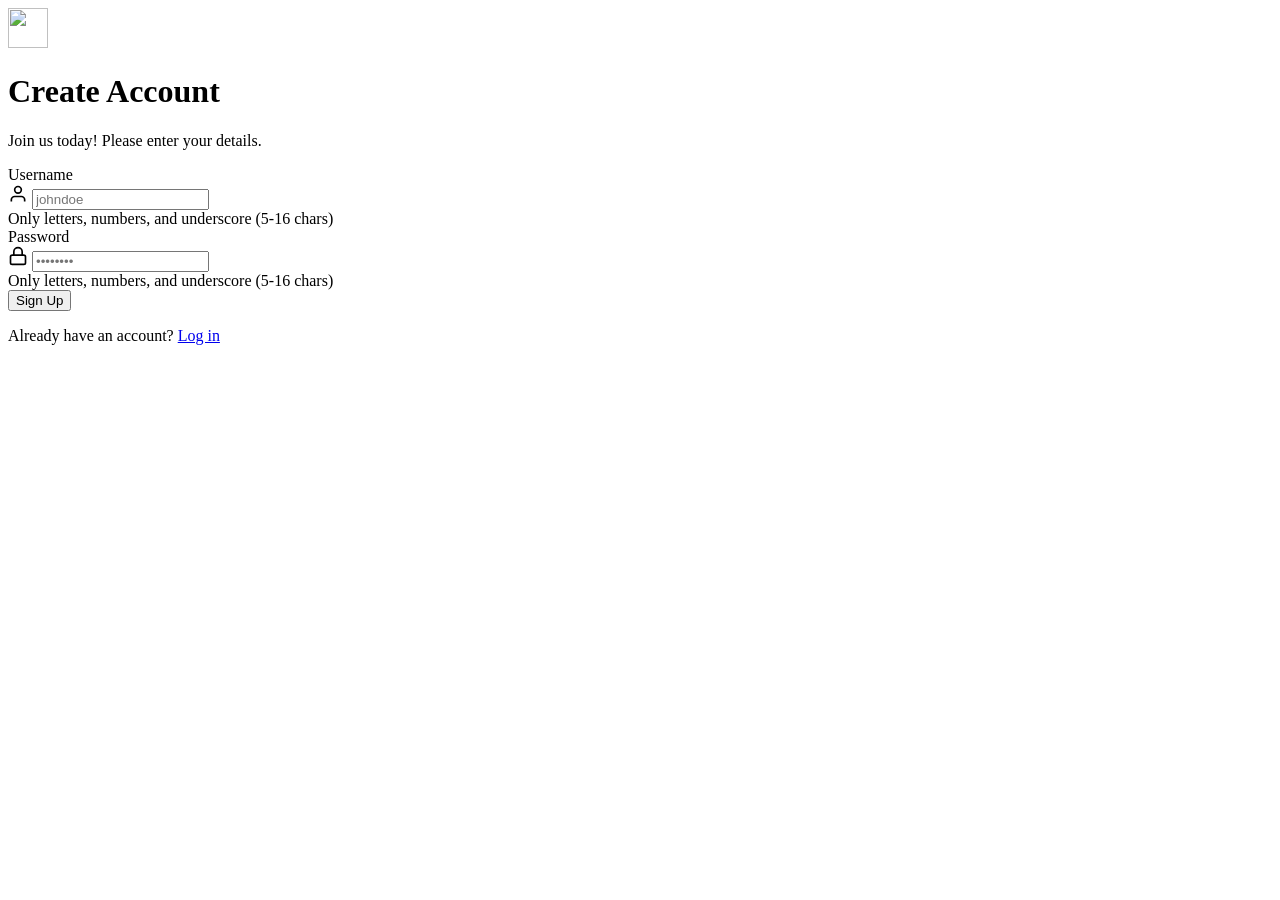
==== app/presentation/static/html/register.html @ a836c4bf "feat: add HTML/CSS/JS and page endpoints(login,register)" ====
<!DOCTYPE html>
<html lang="en">
<head>
    <meta charset="UTF-8">
    <meta name="viewport" content="width=device-width, initial-scale=1.0">
    <title>Sign Up | Modern App</title>
    <link rel="stylesheet" href="/static/css/register.css">
</head>
<body>
    <div class="wrapper">
        <div class="glass-card">
            <div class="brand">
                <div class="logo">
<img src="/static/img/scissors.svg" width="40" height="40" alt="" class="flip">
                </div>
                <h1>Create Account</h1>
                <p class="welcome-text">Join us today! Please enter your details.</p>
            </div>

            <form id="register-form" class="register-form" novalidate>
                <div class="input-group">
                    <label for="login">Username</label>
                    <div class="input-wrapper">
                        <svg class="input-icon" width="20" height="20" viewBox="0 0 24 24" fill="none" stroke="currentColor" stroke-width="2">
                            <path d="M20 21v-2a4 4 0 0 0-4-4H8a4 4 0 0 0-4 4v2"></path>
                            <circle cx="12" cy="7" r="4"></circle>
                        </svg>
                        <input type="text" id="login" name="login" 
                               placeholder="johndoe" 
                               autocomplete="username"
                               required>
                    </div>
                    <div class="input-hint">Only letters, numbers, and underscore (5-16 chars)</div>
                    <div class="error-message" id="login-error"></div>
                </div>

                <div class="input-group">
                    <label for="password">Password</label>
                    <div class="input-wrapper">
                        <svg class="input-icon" width="20" height="20" viewBox="0 0 24 24" fill="none" stroke="currentColor" stroke-width="2">
                            <rect x="3" y="11" width="18" height="11" rx="2" ry="2"></rect>
                            <path d="M7 11V7a5 5 0 0 1 10 0v4"></path>
                        </svg>
                        <input type="password" id="password" name="password" 
                               placeholder="••••••••" 
                               autocomplete="new-password"
                               required>
                    </div>
                    <div class="input-hint">Only letters, numbers, and underscore (5-16 chars)</div>
                    <div class="error-message" id="password-error"></div>
                </div>

                <button type="submit" id="register-button" class="submit-btn">
                    <span class="button-text">Sign Up</span>
                    <span class="loader" id="loader" style="display: none;"></span>
                </button>

                <div id="form-feedback" class="feedback-message" style="display: none;"></div>
            </form>

            <p class="auth-redirect">
                Already have an account? <a href="/login">Log in</a>
            </p>
        </div>
    </div>

    <script src="/static/js/register.js"></script>
</body>
</html>
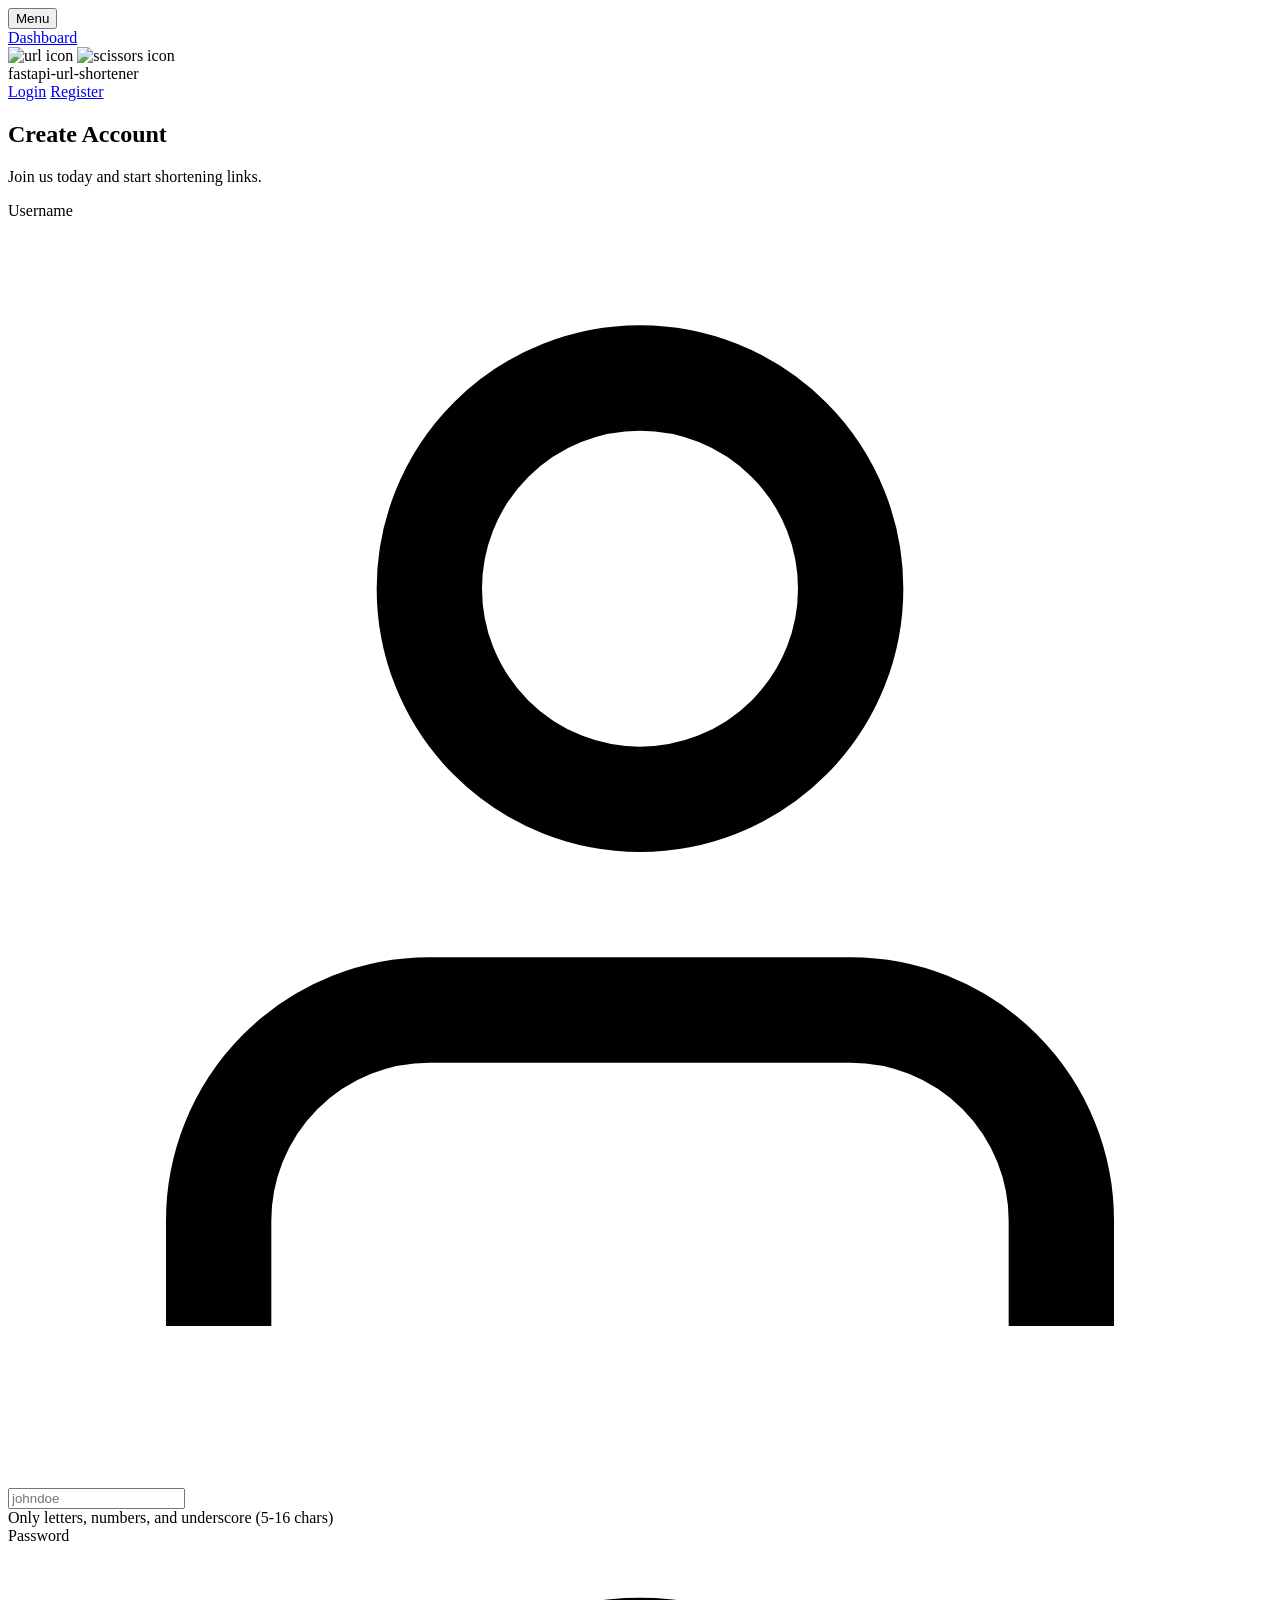
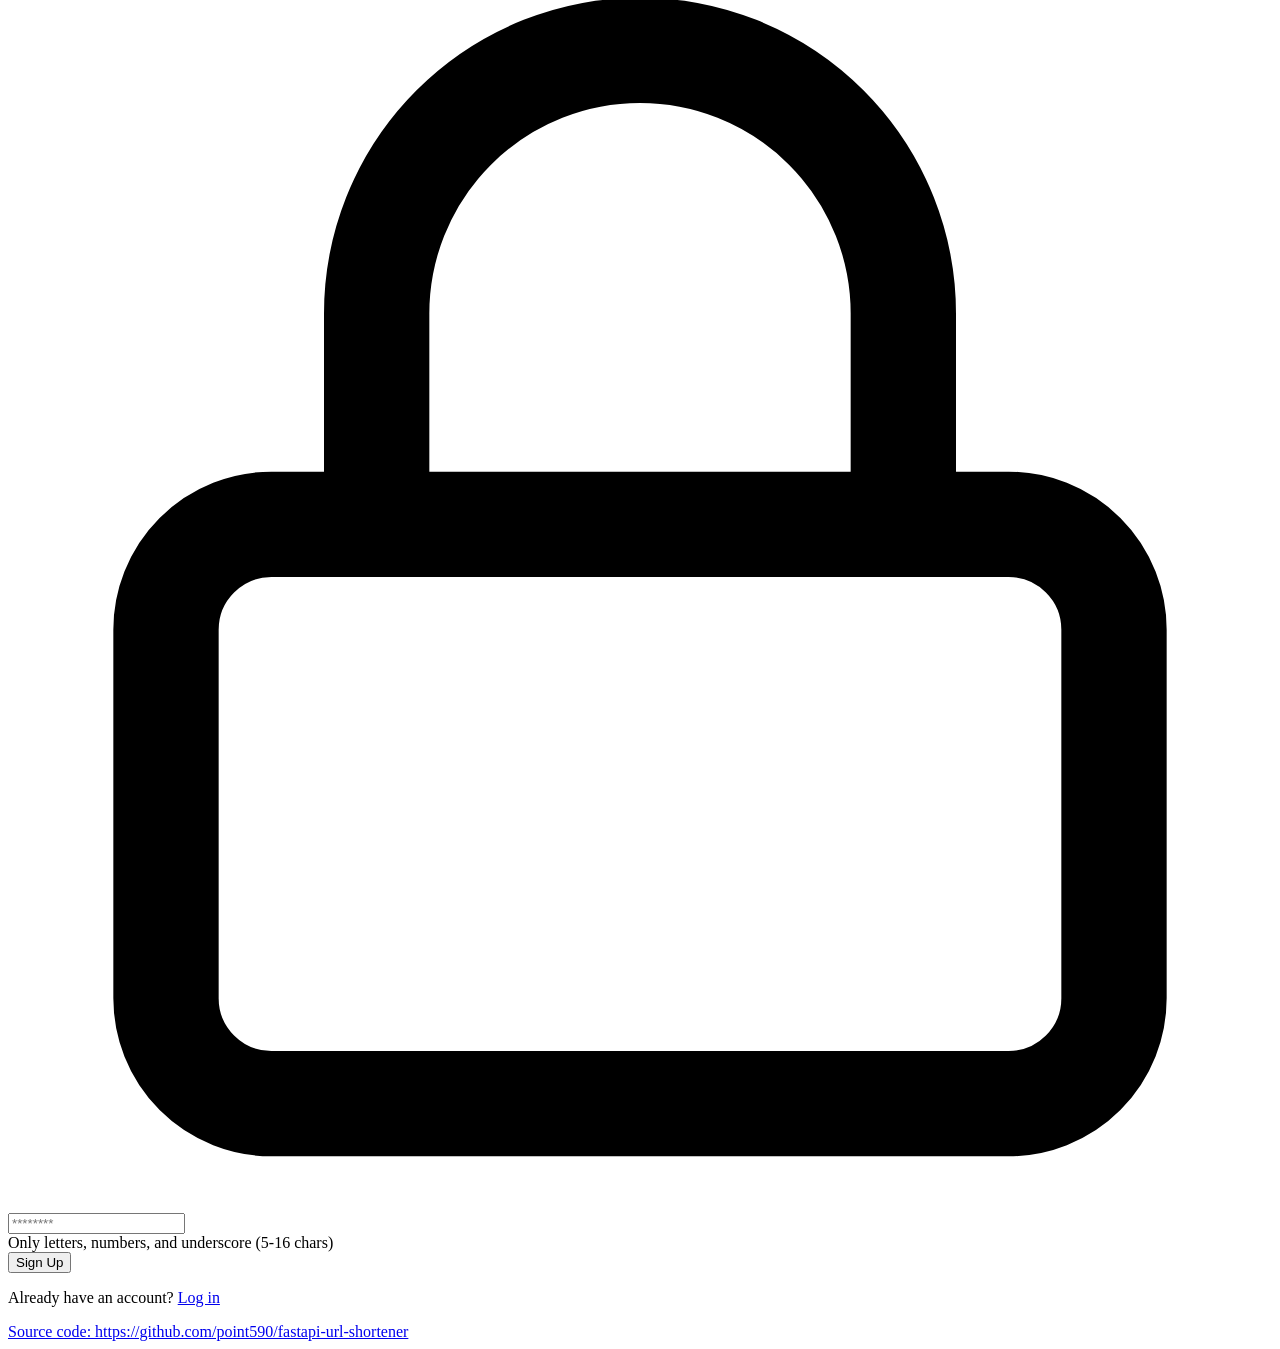
==== commit db147af1: "feat: redesign index/auth pages and add custom 403/404/5xx error screens" ====
--- a/app/presentation/static/html/register.html
+++ b/app/presentation/static/html/register.html
@@ -3,67 +3,102 @@
 <head>
     <meta charset="UTF-8">
     <meta name="viewport" content="width=device-width, initial-scale=1.0">
-    <title>Sign Up | Modern App</title>
-    <link rel="stylesheet" href="/static/css/register.css">
+    <title>Register | FastAPI URL Shortener</title>
+    <link rel="stylesheet" href="/static/css/site.css">
+    <link rel="stylesheet" href="/static/css/auth.css">
 </head>
 <body>
-    <div class="wrapper">
-        <div class="glass-card">
-            <div class="brand">
-                <div class="logo">
-<img src="/static/img/scissors.svg" width="40" height="40" alt="" class="flip">
+    <header class="header">
+        <div class="container header-inner">
+            <div class="header-left">
+                <div class="menu-wrap">
+                    <button class="btn btn-outline" type="button" id="menu-btn">Menu</button>
+                    <div class="menu-dropdown" id="menu-dropdown">
+                        <a class="menu-item" href="/dashboard">Dashboard</a>
+                    </div>
                 </div>
-                <h1>Create Account</h1>
-                <p class="welcome-text">Join us today! Please enter your details.</p>
+                <a class="brand-wrap" href="/" style="text-decoration:none;color:inherit;">
+                    <img class="brand-icon" src="/static/img/url.svg" alt="url icon">
+                    <img class="brand-icon" src="/static/img/scissors2.svg" alt="scissors icon">
+                    <div class="brand">fastapi-url-shortener</div>
+                </a>
             </div>
 
-            <form id="register-form" class="register-form" novalidate>
-                <div class="input-group">
-                    <label for="login">Username</label>
-                    <div class="input-wrapper">
-                        <svg class="input-icon" width="20" height="20" viewBox="0 0 24 24" fill="none" stroke="currentColor" stroke-width="2">
-                            <path d="M20 21v-2a4 4 0 0 0-4-4H8a4 4 0 0 0-4 4v2"></path>
-                            <circle cx="12" cy="7" r="4"></circle>
-                        </svg>
-                        <input type="text" id="login" name="login" 
-                               placeholder="johndoe" 
-                               autocomplete="username"
-                               required>
+            <div class="header-actions">
+                <a class="btn btn-outline" href="/login">Login</a>
+                <a class="btn btn-primary" href="/register">Register</a>
+            </div>
+        </div>
+    </header>
+
+    <main class="main">
+        <div class="container">
+            <section class="auth-card">
+                <h1 class="title">Create Account</h1>
+                <p class="subtitle">Join us today and start shortening links.</p>
+
+                <form id="register-form" class="register-form" novalidate>
+                    <div class="input-group">
+                        <label for="login">Username</label>
+                        <div class="input-wrapper">
+                            <svg class="input-icon" viewBox="0 0 24 24" fill="none" stroke="currentColor" stroke-width="2">
+                                <path d="M20 21v-2a4 4 0 0 0-4-4H8a4 4 0 0 0-4 4v2"></path>
+                                <circle cx="12" cy="7" r="4"></circle>
+                            </svg>
+                            <input type="text" id="login" name="login" placeholder="johndoe" autocomplete="username" required>
+                        </div>
+                        <div class="input-hint">Only letters, numbers, and underscore (5-16 chars)</div>
+                        <div class="error-message" id="login-error"></div>
                     </div>
-                    <div class="input-hint">Only letters, numbers, and underscore (5-16 chars)</div>
-                    <div class="error-message" id="login-error"></div>
-                </div>
 
-                <div class="input-group">
-                    <label for="password">Password</label>
-                    <div class="input-wrapper">
-                        <svg class="input-icon" width="20" height="20" viewBox="0 0 24 24" fill="none" stroke="currentColor" stroke-width="2">
-                            <rect x="3" y="11" width="18" height="11" rx="2" ry="2"></rect>
-                            <path d="M7 11V7a5 5 0 0 1 10 0v4"></path>
-                        </svg>
-                        <input type="password" id="password" name="password" 
-                               placeholder="••••••••" 
-                               autocomplete="new-password"
-                               required>
+                    <div class="input-group">
+                        <label for="password">Password</label>
+                        <div class="input-wrapper">
+                            <svg class="input-icon" viewBox="0 0 24 24" fill="none" stroke="currentColor" stroke-width="2">
+                                <rect x="3" y="11" width="18" height="11" rx="2" ry="2"></rect>
+                                <path d="M7 11V7a5 5 0 0 1 10 0v4"></path>
+                            </svg>
+                            <input type="password" id="password" name="password" placeholder="********" autocomplete="new-password" required>
+                        </div>
+                        <div class="input-hint">Only letters, numbers, and underscore (5-16 chars)</div>
+                        <div class="error-message" id="password-error"></div>
                     </div>
-                    <div class="input-hint">Only letters, numbers, and underscore (5-16 chars)</div>
-                    <div class="error-message" id="password-error"></div>
-                </div>
 
-                <button type="submit" id="register-button" class="submit-btn">
-                    <span class="button-text">Sign Up</span>
-                    <span class="loader" id="loader" style="display: none;"></span>
-                </button>
+                    <button type="submit" id="register-button" class="submit-btn">
+                        <span class="button-text">Sign Up</span>
+                        <span class="loader" id="loader" style="display: none;"></span>
+                    </button>
 
-                <div id="form-feedback" class="feedback-message" style="display: none;"></div>
-            </form>
+                    <div id="form-feedback" class="feedback-message" style="display: none;"></div>
+                </form>
 
-            <p class="auth-redirect">
-                Already have an account? <a href="/login">Log in</a>
-            </p>
+                <p class="auth-redirect">
+                    Already have an account? <a href="/login">Log in</a>
+                </p>
+            </section>
         </div>
-    </div>
+    </main>
 
+    <footer class="footer">
+        <div class="container footer-inner">
+            <a href="https://github.com/point590/fastapi-url-shortener" target="_blank" rel="noopener noreferrer">Source code: https://github.com/point590/fastapi-url-shortener</a>
+        </div>
+    </footer>
+
+    <script>
+        const menuBtn = document.getElementById('menu-btn');
+        const menuDropdown = document.getElementById('menu-dropdown');
+
+        menuBtn.addEventListener('click', () => {
+            menuDropdown.classList.toggle('open');
+        });
+
+        document.addEventListener('click', (event) => {
+            if (!menuDropdown.contains(event.target) && !menuBtn.contains(event.target)) {
+                menuDropdown.classList.remove('open');
+            }
+        });
+    </script>
     <script src="/static/js/register.js"></script>
 </body>
-</html>+</html>
